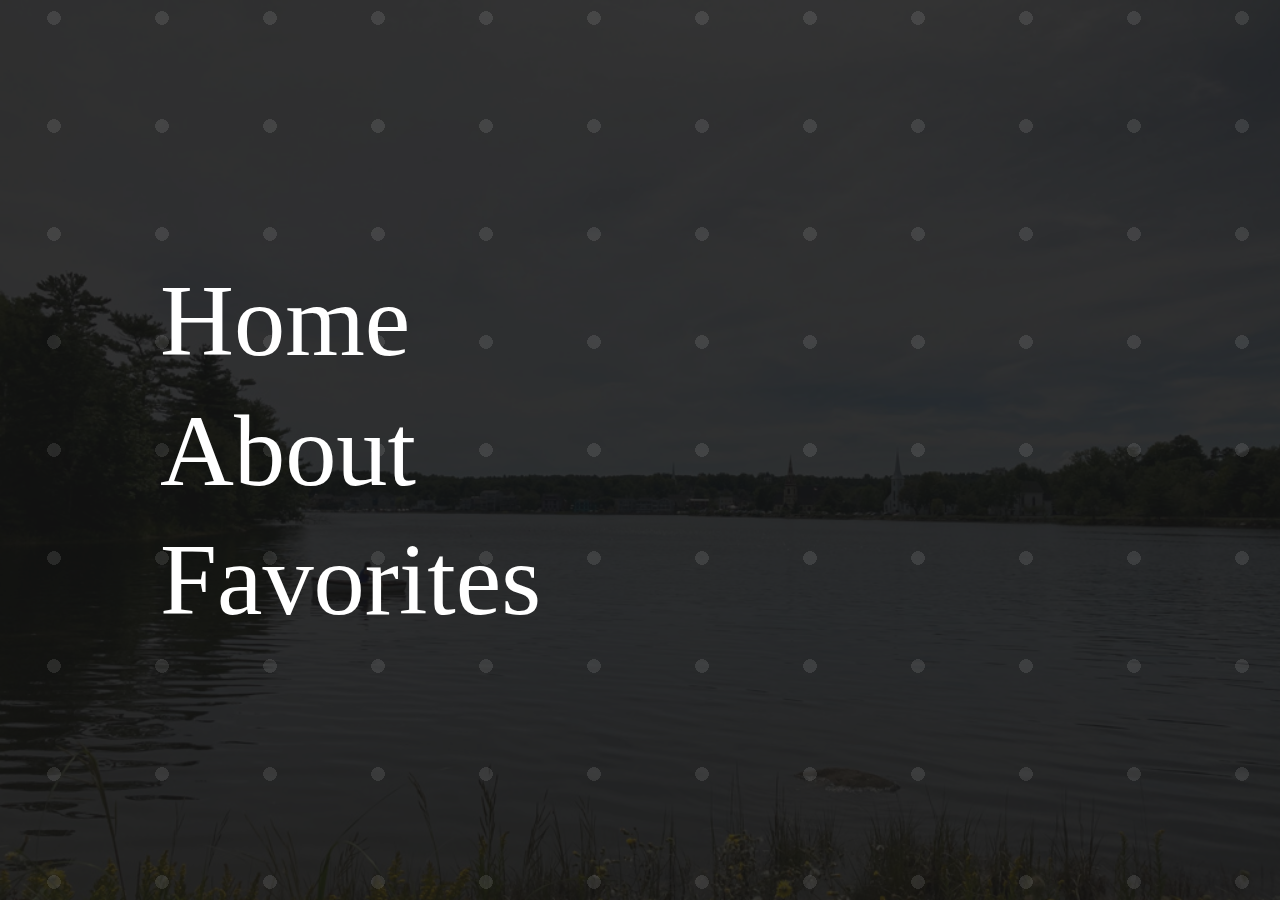
==== index.html @ 0a42221d "Initial commit" ====
<!DOCTYPE html>
<html>
<head>
    <script type="text/javascript" src="myscript.js"></script>
    <link rel="stylesheet" href="styles.css">
</head>
<body></body>
    <div id="menu">
        <div id="menu-items">
            <a href="/" class="menu-item">Home</a>
            <a href="/" class="menu-item">About</a>
            <a href="/" class="menu-item">Favorites</a>
        </div>
        <div id="menu-background-pattern"></div>
        <div id="menu-background-image"></div>
    </div>
</body>
<script>animateMenu();</script>
</html>
---- styles.css ----
body {
    background-color: rgb(20, 20, 20);
    margin: 0px;
  }
  
#menu {
    height: 100vh;
    display: flex;
    align-items: center;
}

.menu-item {
    color: white;
    font-size: clamp(3rem, 8vw, 8rem);
    font-family: "Ibarra Real Nova", serif;

    display: block;
    text-decoration: none;
    padding: clamp(0.25rem, 0.5vw, 1rem) 0rem;
    transition: opacity 400ms ease;
}

#menu-items {
    margin-left: clamp(10rem, 10vw, 28rem);
    position: relative;
    z-index: 2;
}

#menu-items:hover > .menu-item {
    opacity: 0.3;
}

#menu-items:hover > .menu-item:hover {
    opacity: 1;
}

#menu-background-image {
    height: 100%;
    width: 100%;
    
    background-image: url("images/mahoneBay.jpeg");
    position: absolute;
    left: 0px;
    top: 0px;
    z-index: 0;

    background-position: center 100%;
    background-size: 100vmax;
    opacity: 0.15;

    transition: opacity 800ms ease,
        background-size 800ms ease,
        background-position 800ms ease;
}

#menu-items:hover ~ #menu-background-image {
    background-size: 105vmax;
    opacity: 0.10;
}

#menu[data-active-index="0"] > #menu-background-image {
    background-position: 0% -0%;
}

#menu[data-active-index="1"] > #menu-background-image {
    background-position: 0% -5%;
}

#menu[data-active-index="2"] > #menu-background-image {
    background-position: 0% -10%;
}

/*This puts the background image back to index 0 position*/
#menu-items:not(:hover) ~ #menu-background-image {
    background-position: 0% -0%;
    /*Uncomment below to put the background image to original setting*/
    /*background-position: center 100%;
    background-size: 100vmax;
    opacity: 0.15;*/
}

#menu-background-pattern {
    height: 100vh;
    width: 100vw;

    background-image: radial-gradient(
        rgba(2255, 255, 255, 0.1) 9%,
        transparent 9%
    );

    background-position: 0%, 0%;
    background-size: 12vmin 12vmin;

    position: absolute;
    left: 0px;
    top: 0px;
    z-index: 1;

    transition: opacity 800ms ease,
        background-size 800ms ease;
}

#menu-items:hover ~ #menu-background-pattern {
    background-size: 11vmin 11vmin;
    opacity: 0.5;
}

#menu[data-active-index="0"] > #menu-background-pattern {
    background-position: 0% -25%;
}

#menu[data-active-index="1"] > #menu-background-pattern {
    background-position: 0% -50%;
}

#menu[data-active-index="2"] > #menu-background-pattern {
    background-position: 0% -75%;
}
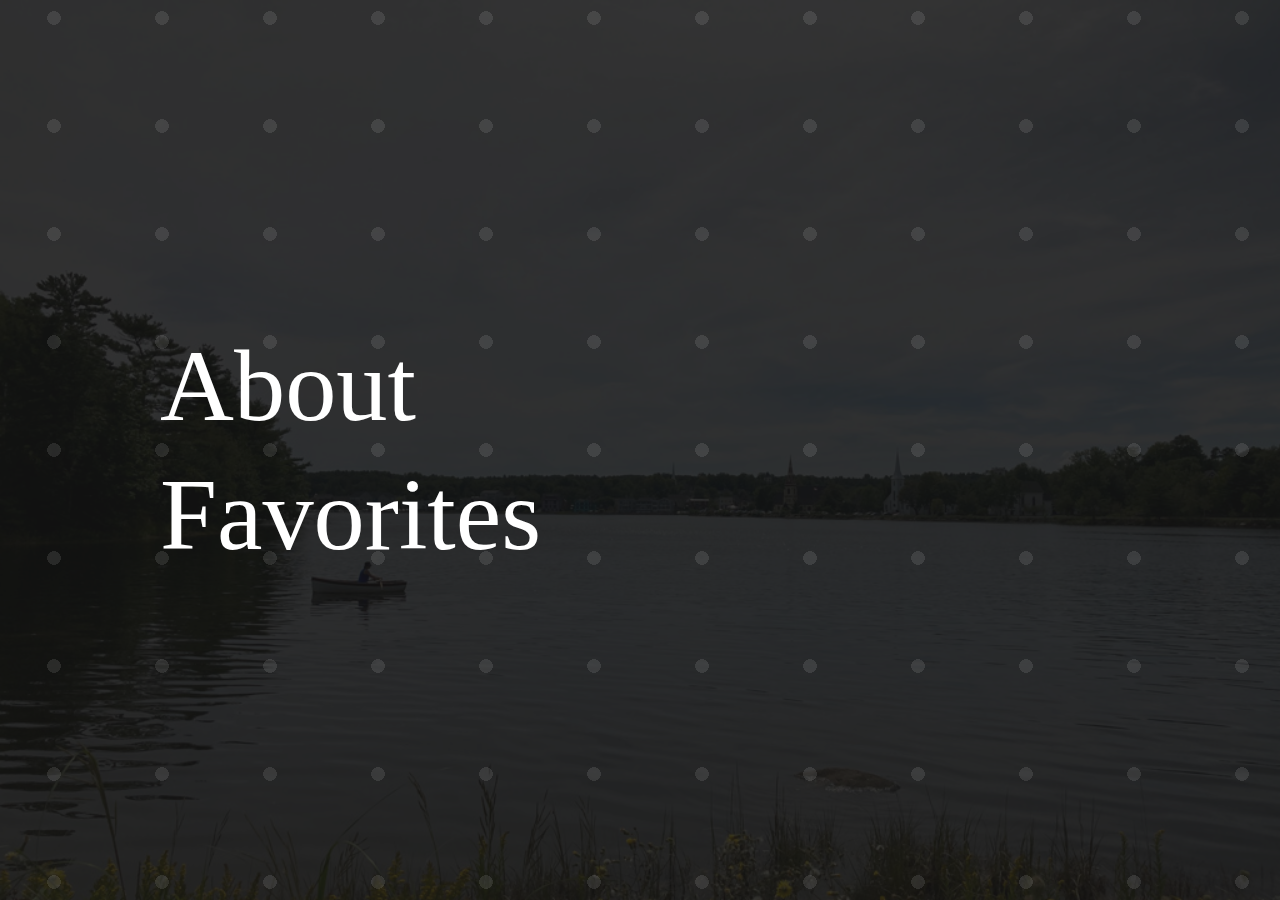
==== commit a4aeea51: "Added a menu to the about.html page and made the background image move on mouseover of menu" ====
--- a/index.html
+++ b/index.html
@@ -7,8 +7,7 @@
 <body></body>
     <div id="menu">
         <div id="menu-items">
-            <a href="/" class="menu-item">Home</a>
-            <a href="/" class="menu-item">About</a>
+            <a href="about.html" class="menu-item">About</a>
             <a href="/" class="menu-item">Favorites</a>
         </div>
         <div id="menu-background-pattern"></div>
--- a/styles.css
+++ b/styles.css
@@ -66,10 +66,6 @@
     background-position: 0% -5%;
 }
 
-#menu[data-active-index="2"] > #menu-background-image {
-    background-position: 0% -10%;
-}
-
 /*This puts the background image back to index 0 position*/
 #menu-items:not(:hover) ~ #menu-background-image {
     background-position: 0% -0%;
@@ -113,6 +109,50 @@
     background-position: 0% -50%;
 }
 
-#menu[data-active-index="2"] > #menu-background-pattern {
-    background-position: 0% -75%;
+/* ------about.html formatting----- */
+#about {
+    color: white;
+    font-size: clamp(1rem, 3vw, 3rem);
+    font-family: "Ibarra Real Nova", serif;
+
+    display: block;
+    text-decoration: none;
+    padding: clamp(0.25rem, 0.5vw, 1rem) 0rem;
+    transition: opacity 400ms ease;
+    z-index: 1;
+    opacity: 0.80;
+    margin-left: clamp(10rem, 5vw, 25rem);
+    position: relative;
+}
+
+#about-background-image {
+    height: 100%;
+    width: 100%;
+    
+    background-image: url("images/me.jpeg");
+    position: absolute;
+    left: 0px;
+    top: 0px;
+    z-index: 0;
+
+    background-position: center 100%;
+    background-size: 100vmax;
+    opacity: 0.15;
+
+    transition: opacity 800ms ease,
+        background-size 800ms ease,
+        background-position 800ms ease;
+}
+
+#menu-items:hover ~ #about-background-image {
+    background-size: 105vmax;
+    opacity: 0.10;
+}
+
+#menu[data-active-index="0"] > #about-background-image {
+    background-position: 0% -0%;
+}
+
+#menu[data-active-index="1"] > #about-background-image {
+    background-position: 0% -5%;
 }